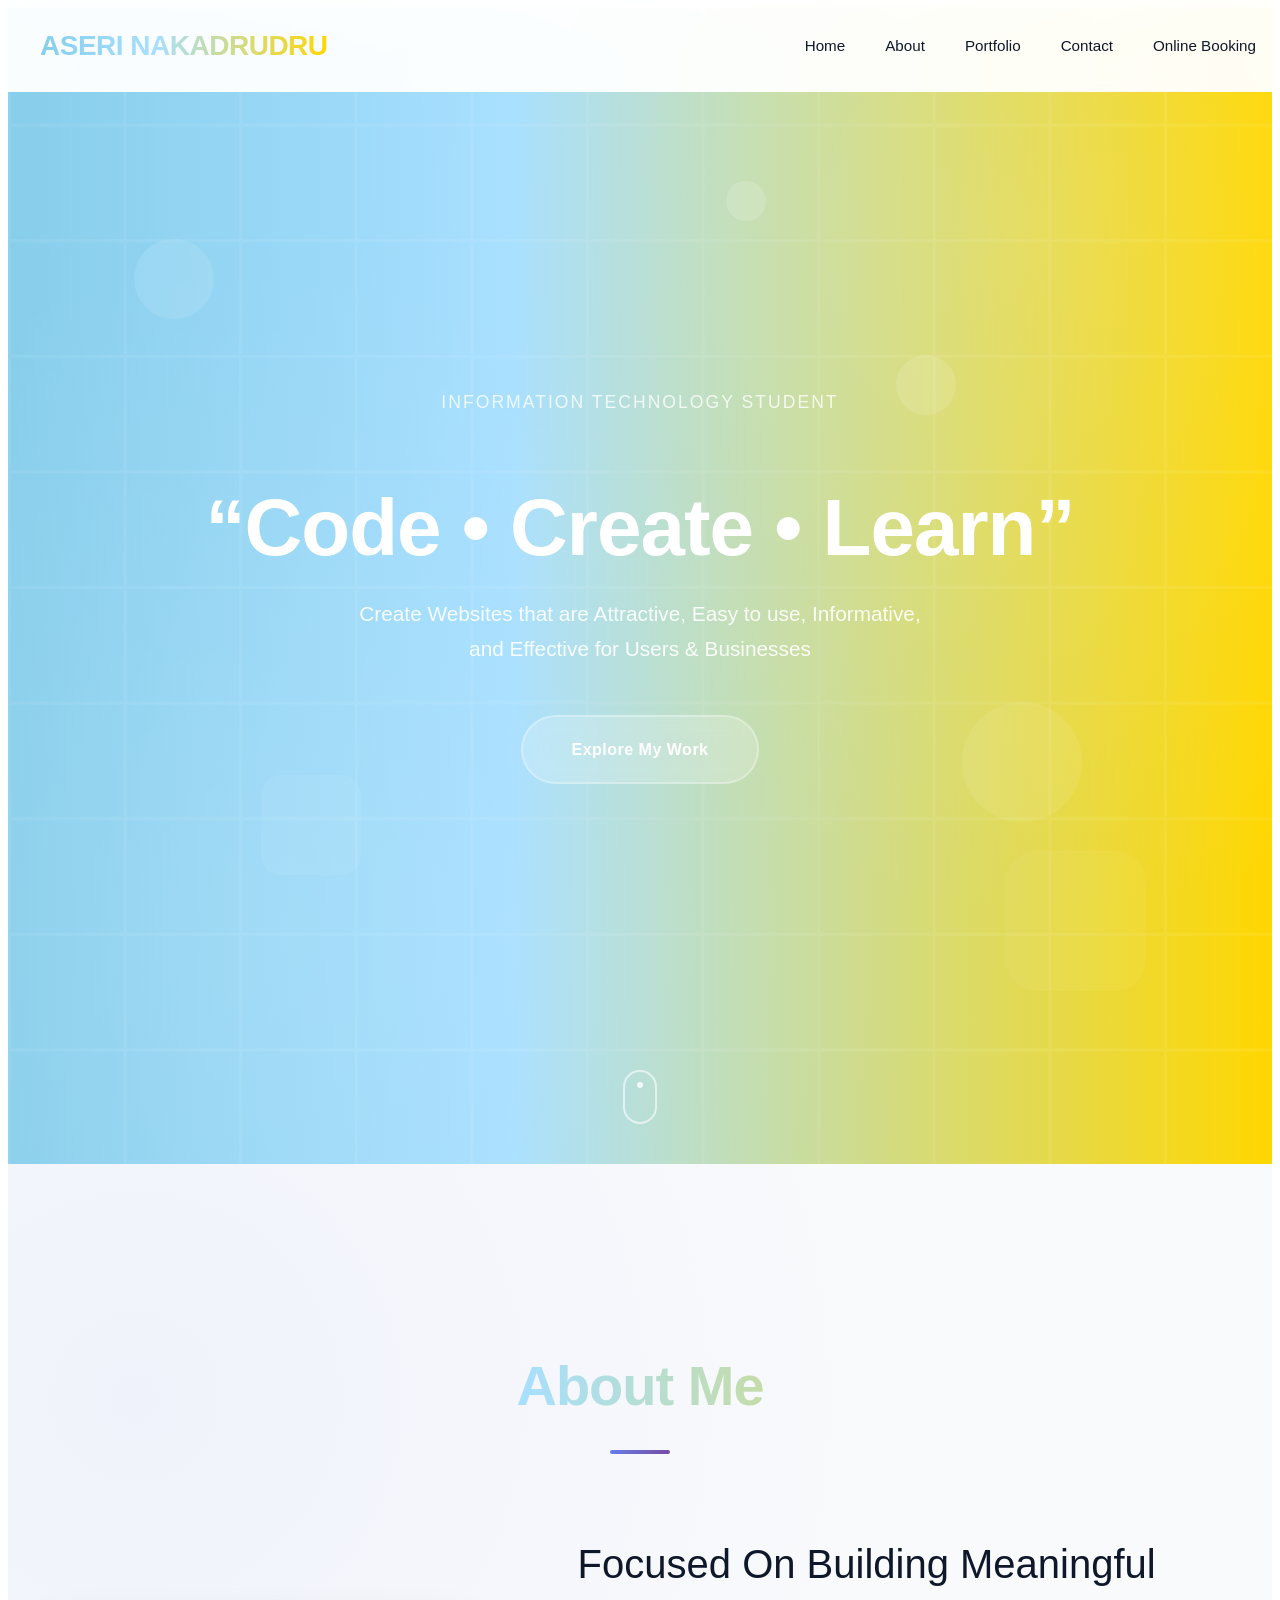
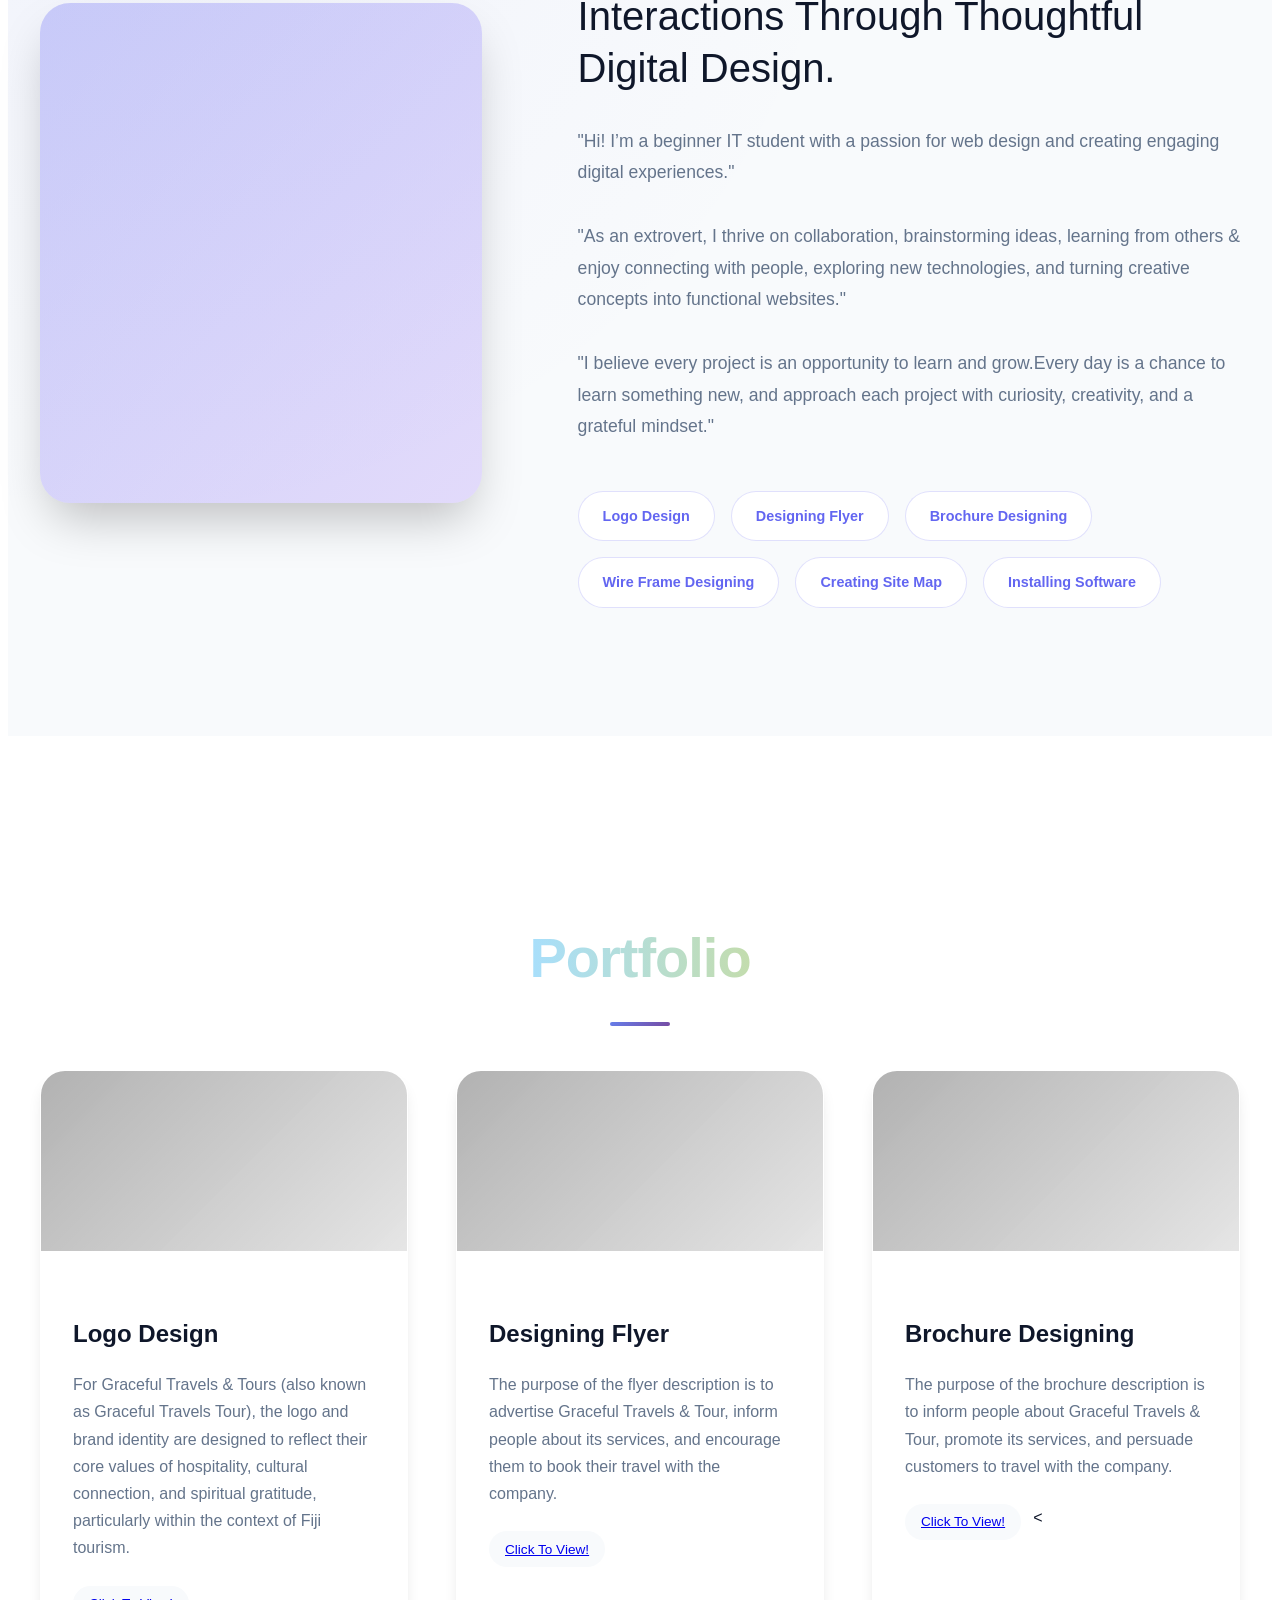
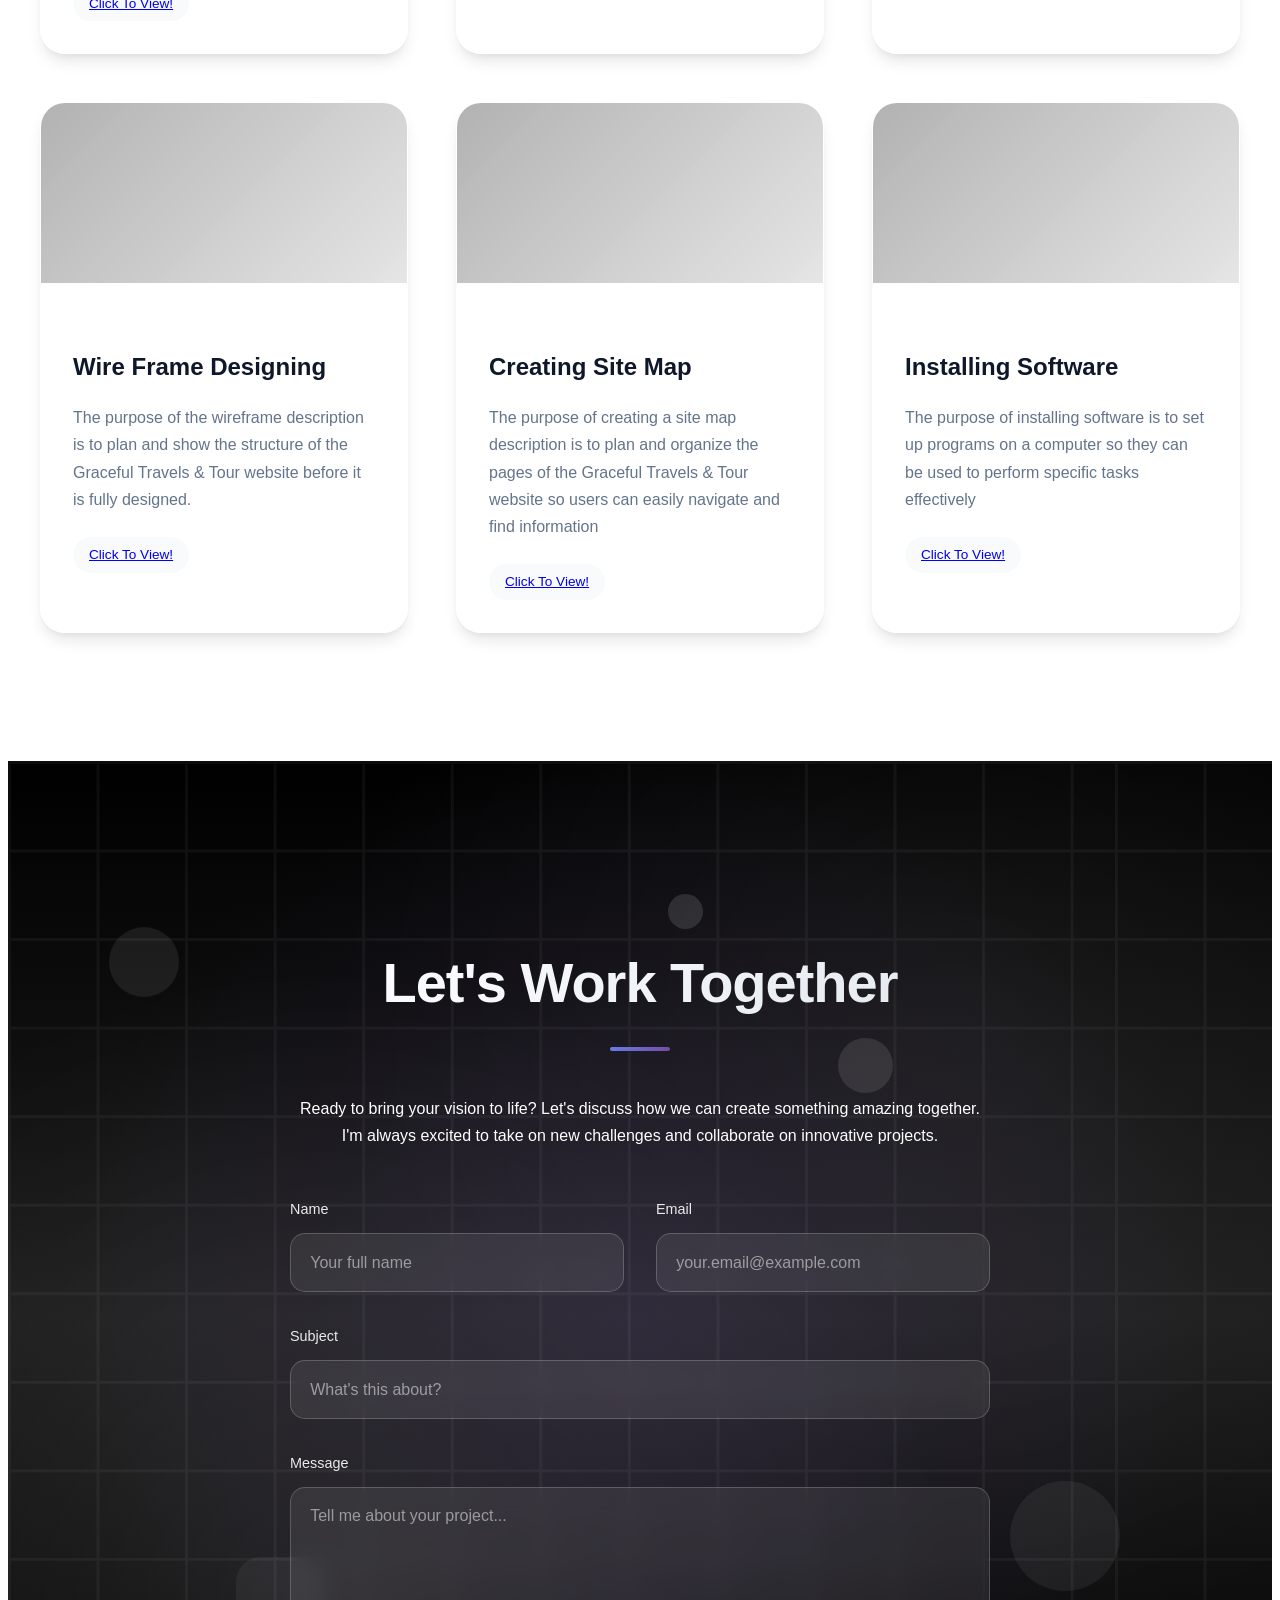
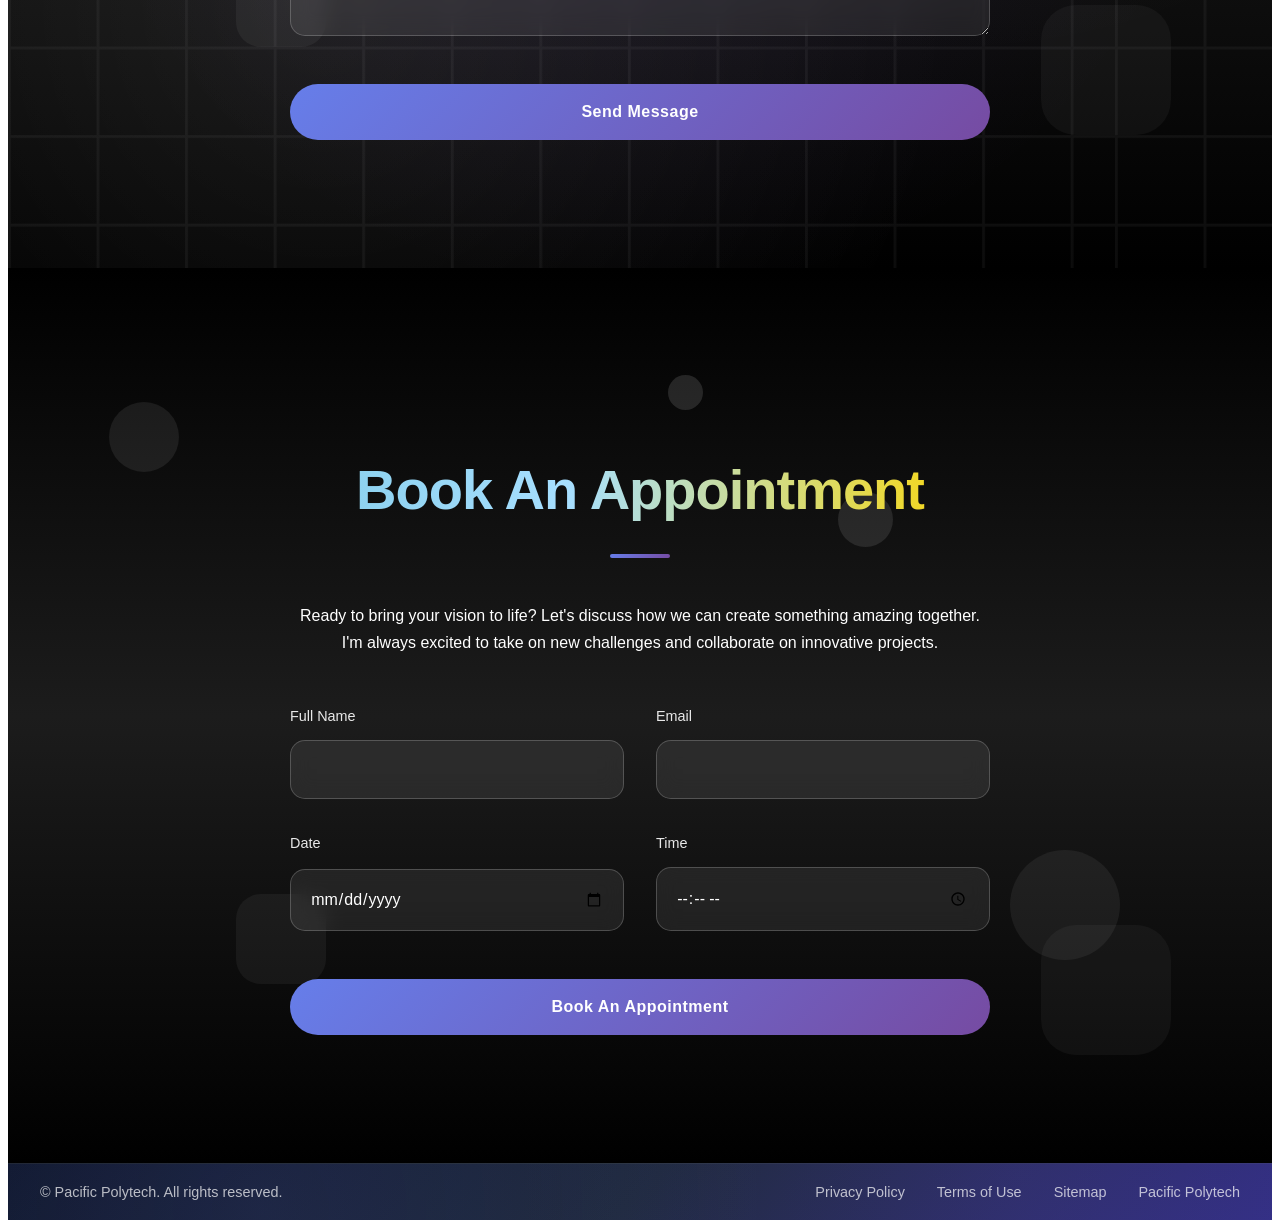
==== index.html @ fadef619 "Add files via upload" ====
<!DOCTYPE html>
<html lang="en">
<head>
    <meta charset="UTF-8">
    <meta name="viewport" content="width=device-width, initial-scale=1.0">
    <title>Personal Website</title>
    <link href="pp-personal-style.css" rel="stylesheet">
</head>
<body>
    <!-- Navigation -->
    <nav id="navbar">
 <div class="nav-container">
	<div class="logo">
<img src="PP.png" alt="">ASERI NAKADRUDRU </div>	
            <ul class="nav-links">
                <li><a href="#home">Home</a></li>
                <li><a href="#about">About</a></li>
                <li><a href="#portfolio">Portfolio</a></li>
                <li><a href="#contact">Contact</a></li>
				<li><a href="#appointment">Online Booking</a></li>
			    </ul>
				
            <div class="mobile-menu-toggle" id="mobileMenuToggle">
                <div class="hamburger"></div>
                <div class="hamburger"></div>
                <div class="hamburger"></div>
            </div>
        </div>
</div>
    </nav>
    <!-- Mobile Menu -->
    <div class="mobile-menu" id="mobileMenu">
        <ul class="mobile-nav-links">
            <li><a href="#home">Home</a></li>
            <li><a href="#about">About</a></li>
            <li><a href="#portfolio">Portfolio</a></li>
            <li><a href="#contact">Contact</a></li>
			<li><a href="#appointment">Online Booking</a></li>
        </ul>
    </div>

    <!-- Hero Section -->
    <section id="home" class="hero">
        <div class="floating-shapes">
            <div class="shape shape-1"></div>
            <div class="shape shape-2"></div>
            <div class="shape shape-3"></div>
            <div class="shape shape-4"></div>
            <div class="shape shape-5"></div>
            <div class="shape shape-6"></div>
        </div>

        <div class="hero-content">
            <div class="hero-subtitle">INFORMATION TECHNOLOGY STUDENT</div>
            <h1>“Code • Create • Learn”</h1>
            <p class="subtitle">Create Websites that are Attractive, Easy to use, Informative, and Effective for Users & Businesses</p>
            <a href="#portfolio" class="cta-button">Explore My Work</a>
        </div>
        <div class="scroll-indicator" onclick="document.getElementById('about').scrollIntoView()"></div>
    </section>

    <!-- About Section -->
    <section id="about" class="about">
        <div class="container">
            <h2 class="section-title fade-in">About Me</h2>
            <div class="about-content">
                <div class="about-image slide-in-left"></div>
                <div class="about-text slide-in-right">
                    <h3>Focused On Building Meaningful Interactions Through Thoughtful Digital Design.</h3>
                      <p>"Hi! I’m a beginner IT student with a passion for web design and creating engaging digital experiences."</p>
					  <p>"As an extrovert, I thrive on collaboration, brainstorming ideas, learning from others & enjoy connecting with people, exploring new technologies, and turning creative concepts into functional websites."</p>
					  <p>"I believe every project is an opportunity to learn and grow.Every day is a chance to learn something new, and approach each project with curiosity, creativity, and a grateful mindset."</p>
                     
                    <div class="skills">
                        <span class="skill-tag">Logo Design</span>
                        <span class="skill-tag">Designing Flyer </span>
                        <span class="skill-tag">Brochure Designing</span>
                        <span class="skill-tag">Wire Frame Designing</span>
                        <span class="skill-tag">Creating Site Map</span>
                        <span class="skill-tag">Installing Software</span>
                    </div>
                </div>
            </div>
			
        </div>
    </section>

    <!-- Portfolio Section -->
    <section id="portfolio" class="portfolio">
        <div class="container">
            <h2 class="section-title fade-in">Portfolio</h2>
            <div class="portfolio-grid">
                <div class="portfolio-item">
                    <div class="portfolio-image"></div>
                    <div class="portfolio-content">
                        <h4>Logo Design</h4>
                        <p>For Graceful Travels & Tours (also known as Graceful Travels Tour), the logo and brand identity are designed to reflect their core values of hospitality, cultural connection, and spiritual gratitude, particularly within the context of Fiji tourism.</p>
                        <div class="portfolio-tech">
                            <span class="tech-tag"><a href="logo.htm">Click To View!</a></span>
                            
                        </div>
                    </div>
                </div>
                <div class="portfolio-item">
                    <div class="portfolio-image"></div>
                    <div class="portfolio-content">
                        <h4>Designing Flyer</h4>
                        <p>The purpose of the flyer description is to advertise Graceful Travels & Tour, inform people about its services, and encourage them to book their travel with the company.</p>
                        <div class="portfolio-tech">
                            <span class="tech-tag"><a href="Flyer.htm">Click To View!</a></span>
                            
                        </div>
                    </div>
                </div>
                <div class="portfolio-item">
                    <div class="portfolio-image"></div>
                    <div class="portfolio-content">
                        <h4>Brochure Designing</h4>
                        <p>The purpose of the brochure description is to inform people about Graceful Travels & Tour, promote its services, and persuade customers to travel with the company.</p>
                        <div class="portfolio-tech">
                            <span class="tech-tag"><a href="Brochure.htm">Click To View!</a></span>
                            <
                        </div>
                    </div>
                </div>
                <div class="portfolio-item">
                    <div class="portfolio-image"></div>
                    <div class="portfolio-content">
                        <h4>Wire Frame Designing</h4>
                        <p>The purpose of the wireframe description is to plan and show the structure of the Graceful Travels & Tour website before it is fully designed.</p>
                        <div class="portfolio-tech">
                            <span class="tech-tag"><a href="Wireframe.htm">Click To View!</a></span>
                           
                        </div>
                    </div>
                </div>
                <div class="portfolio-item">
                    <div class="portfolio-image"></div>
                    <div class="portfolio-content">
                        <h4>Creating Site Map</h4>
                        <p>The purpose of creating a site map description is to plan and organize the pages of the Graceful Travels & Tour website so users can easily navigate and find information</p>
                        <div class="portfolio-tech">
                            <span class="tech-tag"><a href="sitemap.htm">Click To View!</a></span>
                            
                        </div>
                    </div>
                </div>
                <div class="portfolio-item">
                    <div class="portfolio-image"></div>
                    <div class="portfolio-content">
                        <h4>Installing Software</h4>
                        <p>The purpose of installing software is to set up programs on a computer so they can be used to perform specific tasks effectively</p>
                        <div class="portfolio-tech">
                            <span class="tech-tag"><a href="installingsoftware.htm">Click To View!</a></span>
                            
                        </div>
                    </div>
                </div>
            </div>
        </div>
    </section>

    <!-- Contact Section -->
    <section id="contact" class="contact">
        <div class="contact-floating-shapes">
            <div class="contact-shape contact-shape-1"></div>
            <div class="contact-shape contact-shape-2"></div>
            <div class="contact-shape contact-shape-3"></div>
            <div class="contact-shape contact-shape-4"></div>
            <div class="contact-shape contact-shape-5"></div>
            <div class="contact-shape contact-shape-6"></div>
        </div>
        <div class="container">
            <div class="contact-content">
                <h2 class="section-title fade-in">Let's Work Together</h2>
                <p class="fade-in">Ready to bring your vision to life? Let's discuss how we can create something amazing together. I'm always excited to take on new challenges and collaborate on innovative projects.</p>
                <form class="contact-form fade-in">
                    <div class="form-row">
                        <div class="form-group">
                            <label for="name">Name</label>
                            <input type="text" id="name" name="name" placeholder="Your full name" required>
                        </div>
                        <div class="form-group">
                            <label for="email">Email</label>
                            <input type="email" id="email" name="email" placeholder="your.email@example.com" required>
                        </div>
                    </div>
                    <div class="form-group">
                        <label for="subject">Subject</label>
                        <input type="text" id="subject" name="subject" placeholder="What's this about?" required>
                    </div>
                    <div class="form-group">
                        <label for="message">Message</label>
                        <textarea id="message" name="message" rows="6" placeholder="Tell me about your project..." required></textarea>
                    </div>
                    <button type="submit" class="submit-btn">Send Message</button>
                </form>
            </div>
        </div>
    </section>
	
	 <!--ADD BOOKING FORM HERE -->
    <section id="appointment" class="appointment">
        <div class="contact-floating-shapes">
            <div class="contact-shape contact-shape-1"></div>
            <div class="contact-shape contact-shape-2"></div>
            <div class="contact-shape contact-shape-3"></div>
            <div class="contact-shape contact-shape-4"></div>
            <div class="contact-shape contact-shape-5"></div>
            <div class="contact-shape contact-shape-6"></div>
        </div>
        <div class="container">
            <div class="contact-content">
                <h2 class="section-title fade-in">Book An Appointment</h2>
                <p class="fade-in">Ready to bring your vision to life? Let's discuss how we can create something amazing together. I'm always excited to take on new challenges and collaborate on innovative projects.</p>
     	 
	 <form class="contact-form" id="bookingForm">
	 
	 <div class="form-row">
	 <div class="form-group">
	 <label> Full Name</label>
	 <input type="text" id="clientName" required>
	 </div>
	 
	 <div class="form-group">
	 <label> Email </label>
	 <input type="text" id ="Email" required>
	 </div>
	 </div>
	 
	 <div class="form-row">
	 <div class="form-group">
	 <label> Date </label>
	 <input type="Date" id="date" required>
	 </div>
	 
	 <div class="form-group">
	 <label> Time </label>
	 <input type="time" id="time" required>
	 </div>
	 </div>
	 
	 <button type="Submit" class="submit-btn">Book An Appointment</button>
	 
	 </form> 
	 </div>
	 </div>
	 </section>
	  
	 
    <!-- Footer -->
    <footer class="footer">
        <div class="container">
            <div class="footer-content">
                <div class="footer-left">
                    <p>&copy; Pacific Polytech. All rights reserved.</p>
                </div>
                <div class="footer-right">
                    <a href="#privacy">Privacy Policy</a>
                    <a href="#terms">Terms of Use</a>
                    <a href="#sitemap">Sitemap</a>
                    <a href="https://polytech.ac.fj/" target="_blank" rel="noopener nofollow">Pacific Polytech</a>
                </div>
            </div>
        </div>
    </footer>

<script src="pp-personal-javascripts.js"></script>

</body>
</html>
---- pp-personal-style.css ----
<style>
/* Add CSS styles here */
header {

}
.logo img {
height:1px; /* here you Adjust logo size */
}

</style>
        * {
            margin: 9;
            padding: 9;
            box-sizing: border-box;
        }

        /* Footer */

        .footer {
            background: linear-gradient(135deg, #0f172a 0%, #1e293b 50%, #312e81 100%);
            color: var(--text-light);
            padding: 1rem 0 1rem;
            border-top: 1px solid rgba(100, 100, 100, 0.2);
            position: relative;
            overflow: hidden;
        }

        .footer::before {
            content: '';
            position: absolute;
            top: 0;
            left: 0;
            right: 0;
            bottom: 0;
            background: url('data:image/svg+xml,<defs><pattern id="footer-grid" width="12" height="12" patternUnits="userSpaceOnUse"><path d="M 12 0 L 0 0 0 12" fill="none" stroke="rgba(255,255,255,0.05)" stroke-width="0.5"/></pattern></defs><rect width="100" height="100" fill="url(%23footer-grid)"/></svg>');
            opacity: 0.4;
        }

        .footer::after {
            content: '';
            position: absolute;
            top: 0;
            left: 0;
            right: 0;
            bottom: 0;
            background: radial-gradient(circle at 20% 80%, rgba(99, 102, 241, 0.1) 0%, transparent 50%),
                        radial-gradient(circle at 80% 20%, rgba(139, 92, 246, 0.08) 0%, transparent 50%);
        }

        .footer-content {
            display: flex;
            justify-content: space-between;
            align-items: center;
            flex-wrap: wrap;
            gap: 1rem;
            position: relative;
            z-index: 2;
        }

        .footer-left p {
            color: rgba(255, 255, 255, 0.7);
            font-size: 0.9rem;
            margin: 0;
        }

        .footer-right {
            display: flex;
            gap: 2rem;
            flex-wrap: wrap;
        }

        .footer-right a {
            color: rgba(255, 255, 255, 0.7);
            text-decoration: none;
            font-size: 0.9rem;
            transition: all 0.3s ease;
            position: relative;
        }

        .footer-right a:hover {
            color: var(--text-light);
            transform: translateY(-1px);
        }

        .footer-right a::after {
            content: '';
            position: absolute;
            width: 0;
            height: 1px;
            bottom: -3px;
            left: 0;
            background: var(--primary-color);
            transition: width 0.3s ease;
        }

        .footer-right a:hover::after {
            width: 100%;
        }

        /* Footer Mobile Responsiveness */
        @media (max-width: 768px) {
            .footer-content {
                flex-direction: column;
                text-align: center;
                gap: 1.5rem;
            }

            .footer-right {
                justify-content: center;
                gap: 1.5rem;
            }

            .footer-right a {
                font-size: 0.85rem;
            }
        }

        @media (max-width: 480px) {
            .footer-right {
                flex-direction: column;
                gap: 1rem;
            }
        }

        :root {
            --primary-color: #6366f1;
            --secondary-color: #8b5cf6;
            --accent-color: #f59e0b;
            --accent-pink: #ec4899;
            --accent-cyan: #06b6d4;
            --text-primary: #0f172a;
            --text-secondary: #64748b;
            --text-light: #ffffff;
            --bg-primary: #ffffff;
            --bg-secondary: #f8fafc;
            --bg-dark: #0f172a;
            --bg-card: rgba(255, 255, 255, 0.95);
            --gradient-primary: linear-gradient(135deg, #667eea 0%, #764ba2 100%);
            --gradient-secondary: linear-gradient(135deg, #f093fb 0%, #f5576c 100%);
            --gradient-tertiary: linear-gradient(135deg, #4facfe 0%, #00f2fe 100%);
            --gradient-elegant: linear-gradient(90deg, #87CEEB 0%, #A7DFFF 40%, #FFD700 100%);
            --shadow-sm: 0 1px 2px 0 rgba(0, 0, 0, 0.05);
            --shadow-md: 0 4px 6px -1px rgba(0, 0, 0, 0.1), 0 2px 4px -1px rgba(0, 0, 0, 0.06);
            --shadow-lg: 0 10px 15px -3px rgba(0, 0, 0, 0.1), 0 4px 6px -2px rgba(0, 0, 0, 0.05);
            --shadow-xl: 0 20px 25px -5px rgba(0, 0, 0, 0.1), 0 10px 10px -5px rgba(0, 0, 0, 0.04);
            --shadow-2xl: 0 25px 50px -12px rgba(0, 0, 0, 0.25);
            --glass: rgba(255, 255, 255, 0.15);
            --glass-border: rgba(255, 255, 255, 0.2);
        }

        body {
            font-family: 'Segoe UI', 'Roboto', 'Helvetica Neue', 'Arial', sans-serif;
            line-height: 1.7;
            color: var(--text-primary);
            scroll-behavior: smooth;
            overflow-x: hidden;
            background: var(--bg-primary);
        }

        /* Navigation */
        nav {
            position: fixed;
            top: 0;
            width: 100%;
            background: rgba(255, 255, 255, 0.95);
            backdrop-filter: blur(20px);
            z-index: 1000;
            padding: 1rem 0;
            transition: all 0.4s cubic-bezier(0.4, 0, 0.2, 1);
            border-bottom: 1px solid rgba(255, 255, 255, 0.1);
        }

        nav.scrolled {
            background: rgba(255, 255, 255, 0.98);
            box-shadow: var(--shadow-lg);
            padding: 0.75rem 0;
        }

        .nav-container {
            max-width: 1400px;
            margin: 0 auto;
            padding: 0 2rem;
            display: flex;
            justify-content: space-between;
            align-items: center;
        }

        .logo {
            font-family: 'Segoe UI', 'Roboto', 'Helvetica Neue', 'Arial', sans-serif;
            font-size: 1.75rem;
            font-weight: 700;
            background: var(--gradient-elegant);
            -webkit-background-clip: text;
            background-clip: text;
            -webkit-text-fill-color: transparent;
            letter-spacing: -0.5px;
        }

        .nav-links {
            display: flex;
            list-style: none;
            gap: 2.5rem;
            align-items: center;
        }

        .nav-links a {
            text-decoration: none;
            color: var(--text-primary);
            font-weight: 500;
            font-size: 0.95rem;
            transition: all 0.3s cubic-bezier(0.4, 0, 0.2, 1);
            position: relative;
            padding: 0.5rem 0;
        }

        .nav-links a:hover {
            color: var(--primary-color);
            transform: translateY(-1px);
        }

        .nav-links a::after {
            content: '';
            position: absolute;
            width: 0;
            height: 2px;
            bottom: 0;
            left: 50%;
            background: var(--gradient-primary);
            transition: all 0.3s cubic-bezier(0.4, 0, 0.2, 1);
            transform: translateX(-50%);
            border-radius: 1px;
        }

        .nav-links a:hover::after {
            width: 100%;
        }

        /* Mobile Menu */
        .mobile-menu-toggle {
            display: none;
            flex-direction: column;
            cursor: pointer;
            padding: 0.5rem;
            z-index: 1001;
        }

        .hamburger {
            width: 25px;
            height: 3px;
            background: var(--text-primary);
            margin: 3px 0;
            transition: all 0.3s ease;
            border-radius: 1px;
        }

        .mobile-menu-toggle.active .hamburger:nth-child(1) {
            transform: rotate(-45deg) translate(-5px, 6px);
        }

        .mobile-menu-toggle.active .hamburger:nth-child(2) {
            opacity: 0;
        }

        .mobile-menu-toggle.active .hamburger:nth-child(3) {
            transform: rotate(45deg) translate(-5px, -6px);
        }

        .mobile-menu {
            position: fixed;
            top: 0;
            right: -100%;
            width: 100%;
            height: 100vh;
            background: rgba(15, 23, 42, 0.98);
            backdrop-filter: blur(20px);
            display: flex;
            flex-direction: column;
            justify-content: center;
            align-items: center;
            transition: right 0.4s cubic-bezier(0.4, 0, 0.2, 1);
            z-index: 999;
        }

        .mobile-menu.active {
            right: 0;
        }

        .mobile-nav-links {
            list-style: none;
            text-align: center;
        }

        .mobile-nav-links li {
            margin: 2rem 0;
            opacity: 0;
            transform: translateY(30px);
            transition: all 0.4s cubic-bezier(0.4, 0, 0.2, 1);
        }

        .mobile-menu.active .mobile-nav-links li {
            opacity: 1;
            transform: translateY(0);
        }

        .mobile-menu.active .mobile-nav-links li:nth-child(1) { transition-delay: 0.1s; }
        .mobile-menu.active .mobile-nav-links li:nth-child(2) { transition-delay: 0.2s; }
        .mobile-menu.active .mobile-nav-links li:nth-child(3) { transition-delay: 0.3s; }
        .mobile-menu.active .mobile-nav-links li:nth-child(4) { transition-delay: 0.4s; }

        .mobile-nav-links a {
            font-family: 'Segoe UI', 'Roboto', 'Helvetica Neue', 'Arial', sans-serif;
            font-size: 2.5rem;
            font-weight: 500;
            color: var(--text-light);
            text-decoration: none;
            transition: all 0.3s ease;
            background: var(--gradient-elegant);
            -webkit-background-clip: text;
            background-clip: text;
            -webkit-text-fill-color: transparent;
        }

        .mobile-nav-links a:hover {
            transform: scale(1.05);
        }

        /* Hero Section */
        .hero {
            height: 100vh;
            display: flex;
            align-items: center;
            justify-content: center;
            background: var(--gradient-elegant);
            position: relative;
            overflow: hidden;
        }

        .hero::before {
            content: '';
            position: absolute;
            top: 0;
            left: 0;
            right: 0;
            bottom: 0;
            background: url('data:image/svg+xml,<svg xmlns="http://www.w3.org/2000/svg" viewBox="0 0 100 100"><defs><pattern id="grid" width="10" height="10" patternUnits="userSpaceOnUse"><path d="M 10 0 L 0 0 0 10" fill="none" stroke="rgba(255,255,255,0.1)" stroke-width="0.5"/></pattern></defs><rect width="100" height="100" fill="url(%23grid)"/></svg>');
            animation: float 25s ease-in-out infinite;
            opacity: 0.7;
        }

        .hero::after {
            content: '';
            position: absolute;
            top: 0;
            left: 0;
            right: 0;
            bottom: 0;
            background: radial-gradient(circle at 20% 80%, rgba(255, 255, 255, 0.1) 0%, transparent 50%),
                        radial-gradient(circle at 80% 20%, rgba(255, 255, 255, 0.1) 0%, transparent 50%);
            animation: pulse 4s ease-in-out infinite alternate;
        }

        /* Floating Shapes */
        .floating-shapes {
            position: absolute;
            top: 0;
            left: 0;
            width: 100%;
            height: 100%;
            pointer-events: none;
            z-index: 1;
        }

        .shape {
            position: absolute;
            background: rgba(255, 255, 255, 0.1);
            border-radius: 50%;
        }

        .shape-1 {
            width: 80px;
            height: 80px;
            top: 20%;
            left: 10%;
            animation: floatShape1 20s ease-in-out infinite;
        }

        .shape-2 {
            width: 120px;
            height: 120px;
            top: 60%;
            right: 15%;
            background: rgba(255, 255, 255, 0.08);
            animation: floatShape2 25s ease-in-out infinite reverse;
        }

        .shape-3 {
            width: 60px;
            height: 60px;
            top: 30%;
            right: 25%;
            background: rgba(255, 255, 255, 0.12);
            animation: floatShape3 18s ease-in-out infinite;
        }

        .shape-4 {
            width: 100px;
            height: 100px;
            bottom: 25%;
            left: 20%;
            background: rgba(255, 255, 255, 0.06);
            border-radius: 20px;
            animation: floatShape4 22s ease-in-out infinite;
        }

        .shape-5 {
            width: 40px;
            height: 40px;
            top: 15%;
            right: 40%;
            background: rgba(255, 255, 255, 0.15);
            animation: floatShape5 16s ease-in-out infinite reverse;
        }

        .shape-6 {
            width: 140px;
            height: 140px;
            bottom: 15%;
            right: 10%;
            background: rgba(255, 255, 255, 0.04);
            border-radius: 30px;
            animation: floatShape6 28s ease-in-out infinite;
        }

        @keyframes floatShape1 {
            0%, 100% { transform: translateY(0px) translateX(0px) rotate(0deg); }
            25% { transform: translateY(-30px) translateX(20px) rotate(90deg); }
            50% { transform: translateY(-15px) translateX(-10px) rotate(180deg); }
            75% { transform: translateY(-40px) translateX(15px) rotate(270deg); }
        }

        @keyframes floatShape2 {
            0%, 100% { transform: translateY(0px) translateX(0px) scale(1); }
            33% { transform: translateY(25px) translateX(-20px) scale(1.1); }
            66% { transform: translateY(-20px) translateX(25px) scale(0.9); }
        }

        @keyframes floatShape3 {
            0%, 100% { transform: translateY(0px) translateX(0px) rotate(0deg); }
            50% { transform: translateY(-25px) translateX(-30px) rotate(180deg); }
        }

        @keyframes floatShape4 {
            0%, 100% { transform: translateY(0px) translateX(0px) rotate(0deg); }
            25% { transform: translateY(20px) translateX(-15px) rotate(45deg); }
            50% { transform: translateY(-10px) translateX(30px) rotate(90deg); }
            75% { transform: translateY(15px) translateX(-20px) rotate(135deg); }
        }

        @keyframes floatShape5 {
            0%, 100% { transform: translateY(0px) translateX(0px) scale(1); }
            50% { transform: translateY(-35px) translateX(20px) scale(1.2); }
        }

        @keyframes floatShape6 {
            0%, 100% { transform: translateY(0px) translateX(0px) rotate(0deg); }
            33% { transform: translateY(-15px) translateX(10px) rotate(60deg); }
            66% { transform: translateY(10px) translateX(-25px) rotate(120deg); }
        }

        @keyframes float {
            0%, 100% { transform: translateY(0px) rotate(0deg); }
            50% { transform: translateY(-20px) rotate(1deg); }
        }

        @keyframes pulse {
            0% { opacity: 0.5; }
            100% { opacity: 0.8; }
        }

        .hero-content {
            text-align: center;
            color: var(--text-light);
            z-index: 2;
            position: relative;
            max-width: 900px;
            padding: 0 2rem;
        }

        .hero-subtitle {
            font-size: 1.1rem;
            font-weight: 500;
            letter-spacing: 2px;
            text-transform: uppercase;
            opacity: 0;
            transform: translateY(30px);
            animation: fadeInUp 1s ease 0.2s forwards;
            margin-bottom: 1rem;
            color: rgba(255, 255, 255, 0.8);
        }

        .hero h1 {
            font-family: 'Segoe UI', 'Roboto', 'Helvetica Neue', 'Arial', sans-serif;
            font-size: 5rem;
            font-weight: 700;
            margin-bottom: 1.5rem;
            opacity: 0;
            transform: translateY(30px);
            animation: fadeInUp 1s ease 0.4s forwards;
            line-height: 1.1;
            letter-spacing: -1px;
        }

        .hero .subtitle {
            font-size: 1.3rem;
            margin-bottom: 3rem;
            opacity: 0;
            transform: translateY(30px);
            animation: fadeInUp 1s ease 0.6s forwards;
            color: rgba(255, 255, 255, 0.9);
            font-weight: 400;
            max-width: 600px;
            margin-left: auto;
            margin-right: auto;
        }

        .cta-button {
            display: inline-block;
            padding: 1.2rem 3rem;
            background: rgba(255, 255, 255, 0.2);
            color: var(--text-light);
            text-decoration: none;
            border-radius: 50px;
            font-weight: 600;
            font-size: 1rem;
            transform: translateY(30px);
            opacity: 0;
            animation: fadeInUp 1s ease 0.8s forwards;
            transition: all 0.4s cubic-bezier(0.4, 0, 0.2, 1);
            border: 2px solid rgba(255, 255, 255, 0.3);
            backdrop-filter: blur(10px);
            letter-spacing: 0.5px;
        }

        .cta-button:hover {
            transform: translateY(-3px);
            background: rgba(255, 255, 255, 0.25);
            box-shadow: 0 20px 40px rgba(0, 0, 0, 0.2);
            border-color: rgba(255, 255, 255, 0.4);
        }

        @keyframes fadeInUp {
            to {
                opacity: 1;
                transform: translateY(0);
            }
        }

        /* Scroll Indicator */
        .scroll-indicator {
            position: absolute;
            bottom: 40px;
            left: 50%;
            transform: translateX(-50%);
            width: 30px;
            height: 50px;
            border: 2px solid rgba(255, 255, 255, 0.6);
            border-radius: 25px;
            cursor: pointer;
            transition: all 0.3s ease;
        }

        .scroll-indicator:hover {
            border-color: rgba(255, 255, 255, 0.9);
        }

        .scroll-indicator::before {
            content: '';
            position: absolute;
            top: 10px;
            left: 50%;
            width: 6px;
            height: 6px;
            background: rgba(255, 255, 255, 0.8);
            border-radius: 50%;
            transform: translateX(-50%);
            animation: scroll 2s infinite;
        }

        @keyframes scroll {
            0% { transform: translateX(-50%) translateY(0); opacity: 1; }
            100% { transform: translateX(-50%) translateY(20px); opacity: 0; }
        }

        /* Section Styles */
        section {
            padding: 8rem 0;
        }

        .container {
            max-width: 1400px;
            margin: 0 auto;
            padding: 0 2rem;
        }

        .section-title {
            text-align: center;
            font-family: 'Segoe UI', 'Roboto', 'Helvetica Neue', 'Arial', sans-serif;
            font-size: 3.5rem;
            font-weight: 600;
            margin-bottom: 4rem;
            background: var(--gradient-elegant);
            -webkit-background-clip: text;
            background-clip: text;
            -webkit-text-fill-color: transparent;
            letter-spacing: -1px;
            position: relative;
        }

        .section-title::after {
            content: '';
            position: absolute;
            width: 60px;
            height: 4px;
            background: var(--gradient-primary);
            bottom: -20px;
            left: 50%;
            transform: translateX(-50%);
            border-radius: 2px;
        }

        /* About Section */
        .about {
            background: var(--bg-secondary);
            position: relative;
        }

        .about::before {
            content: '';
            position: absolute;
            top: 0;
            left: 0;
            right: 0;
            bottom: 0;
            background: radial-gradient(circle at 10% 20%, rgba(99, 102, 241, 0.05) 0%, transparent 50%);
        }

        .about-content {
            display: grid;

            grid-template-columns: 1fr 1.5fr;
            gap: 6rem;
            align-items: center;
            position: relative;
        }

        .about-image {
            width: 100%;
            height: 500px;
            background: url('images/Me.jpg') center/cover;
            border-radius: 30px;
            position: relative;
            overflow: hidden;
            box-shadow: var(--shadow-2xl);
            transform: rotate(-2deg);
            transition: transform 0.4s ease;
        }

        .about-image:hover {
            transform: rotate(0deg) scale(1.02);
        }

        .about-image::before {
            content: '';
            position: absolute;
            top: 0;
            left: 0;
            right: 0;
            bottom: 0;
            background: linear-gradient(135deg, rgba(99, 102, 241, 0.3) 0%, rgba(139, 92, 246, 0.2) 100%);
            transition: opacity 0.3s ease;
        }

        .about-image:hover::before {
            opacity: 0.7;
        }

        .about-image::after {

        }

        .about-text h3 {
            font-family: 'Segoe UI', 'Roboto', 'Helvetica Neue', 'Arial', sans-serif;
            font-size: 2.5rem;
            margin-bottom: 2rem;
            color: var(--text-primary);
            font-weight: 500;
            line-height: 1.3;
        }

        .about-text p {
            font-size: 1.1rem;
            color: var(--text-secondary);
            margin-bottom: 2rem;
            line-height: 1.8;
        }

        .skills {
            display: flex;
            gap: 1rem;
            flex-wrap: wrap;
            margin-top: 3rem;
        }

        .skill-tag {
            padding: 0.75rem 1.5rem;
            background: var(--bg-card);
            color: var(--primary-color);
            border-radius: 30px;
            font-size: 0.9rem;
            font-weight: 600;
            border: 1px solid rgba(99, 102, 241, 0.2);
            transition: all 0.3s ease;
            backdrop-filter: blur(10px);
        }

        .skill-tag:hover {
            background: var(--primary-color);
            color: var(--text-light);
            transform: translateY(-2px);
            box-shadow: var(--shadow-lg);
        }

        /* Portfolio Section */
        .portfolio {
            background: var(--bg-primary);
        }

        .portfolio-grid {
            display: grid;
            grid-template-columns: repeat(3, 1fr);
            gap: 3rem;
            margin-top: 2rem;
        }

        .portfolio-item {
            background: var(--bg-card);
            border-radius: 25px;
            overflow: hidden;
            box-shadow: var(--shadow-lg);
            transition: all 0.4s cubic-bezier(0.4, 0, 0.2, 1);
            transform: translateY(20px);
            opacity: 0;
            border: 1px solid rgba(255, 255, 255, 0.2);
            backdrop-filter: blur(10px);
        }

        .portfolio-item.animate {
            transform: translateY(0);
            opacity: 1;
        }

        .portfolio-item:hover {
            transform: translateY(-15px);
            box-shadow: var(--shadow-2xl);
        }

        .portfolio-image {
            width: 100%;
            height: 180px;
            background: var(--gradient-primary);
            position: relative;
            overflow: hidden;
            background-size: cover;
            background-position: center;
        }

        .portfolio-item:nth-child(1) .portfolio-image {
            background-image: url('images/Logo.png');
        }

        .portfolio-item:nth-child(2) .portfolio-image {
            background-image: url('images/Flyer.png');
        }

        .portfolio-item:nth-child(3) .portfolio-image {
            background-image: url('images/Brochure.png');
        }

        .portfolio-item:nth-child(4) .portfolio-image {
            background-image: url('images/Wire Frame.jpg');
        }

        .portfolio-item:nth-child(5) .portfolio-image {
            background-image: url('images/Site Map.jpg');
        }

        .portfolio-item:nth-child(6) .portfolio-image {
            background-image: url('images/Install Software.jpg');
        }

        .portfolio-image::before {
            content: '';
            position: absolute;
            top: 0;
            left: 0;
            right: 0;
            bottom: 0;
            background: linear-gradient(135deg, rgba(0, 0, 0, 0.3) 0%, rgba(0, 0, 0, 0.1) 100%);
            transition: all 0.3s ease;
        }

        .portfolio-item:hover .portfolio-image::before {
            background: linear-gradient(135deg, rgba(99, 102, 241, 0.4) 0%, rgba(139, 92, 246, 0.3) 100%);
        }

        .portfolio-content {
            padding: 2rem;
        }

        .portfolio-content h4 {
            font-family: 'Segoe UI', 'Roboto', 'Helvetica Neue', 'Arial', sans-serif;
            font-size: 1.5rem;
            margin-bottom: 1rem;
            color: var(--text-primary);
            font-weight: 600;
        }

        .portfolio-content p {
            color: var(--text-secondary);
            margin-bottom: 1.5rem;
            line-height: 1.7;
        }

        .portfolio-tech {
            display: flex;
            gap: 0.75rem;
            flex-wrap: wrap;
        }

        .tech-tag {
            padding: 0.4rem 1rem;
            background: var(--bg-secondary);
            color: var(--text-secondary);
            border-radius: 20px;
            font-size: 0.85rem;
            font-weight: 500;
            transition: all 0.3s ease;
        }

        .tech-tag:hover {
            background: var(--primary-color);
            color: var(--text-light);
        }

        /* Contact Section */
        .contact {
            background: linear-gradient(180deg, #000000 0%, #1c1c1c 50%, #000000 100%);
            color: var(--text-light);
            position: relative;
            overflow: hidden;
        }

        .contact::before {
            content: '';
            position: absolute;
            top: 0;
            left: 0;
            right: 0;
            bottom: 0;
            background: url('data:image/svg+xml,<svg xmlns="http://www.w3.org/2000/svg" viewBox="0 0 100 100"><defs><pattern id="contact-grid" width="8" height="8" patternUnits="userSpaceOnUse"><path d="M 8 0 L 0 0 0 8" fill="none" stroke="rgba(255,255,255,0.08)" stroke-width="0.5"/></pattern></defs><rect width="100" height="100" fill="url(%23contact-grid)"/></svg>');
            animation: contactFloat 30s ease-in-out infinite;
            opacity: 0.6;
        }

        .contact::after {
            content: '';
            position: absolute;
            top: 0;
            left: 0;
            right: 0;
            bottom: 0;
            background: radial-gradient(circle at 25% 75%, rgba(255, 255, 255, 0.08) 0%, transparent 50%),
                        radial-gradient(circle at 75% 25%, rgba(255, 255, 255, 0.06) 0%, transparent 50%),
                        radial-gradient(circle at 50% 50%, rgba(139, 92, 246, 0.1) 0%, transparent 70%);
            animation: contactPulse 6s ease-in-out infinite alternate;
        }

        /* Contact Floating Shapes */
        .contact-floating-shapes {
            position: absolute;
            top: 0;
            left: 0;
            width: 100%;
            height: 100%;
            pointer-events: none;
            z-index: 1;
        }

        .contact-shape {
            position: absolute;
            background: rgba(255, 255, 255, 0.08);
            border-radius: 50%;
        }

        .contact-shape-1 {
            width: 70px;
            height: 70px;
            top: 15%;
            left: 8%;
            animation: contactFloatShape1 24s ease-in-out infinite;
        }

        .contact-shape-2 {
            width: 110px;
            height: 110px;
            top: 65%;
            right: 12%;
            background: rgba(255, 255, 255, 0.06);
            animation: contactFloatShape2 28s ease-in-out infinite reverse;
        }

        .contact-shape-3 {
            width: 55px;
            height: 55px;
            top: 25%;
            right: 30%;
            background: rgba(255, 255, 255, 0.1);
            animation: contactFloatShape3 20s ease-in-out infinite;
        }

        .contact-shape-4 {
            width: 90px;
            height: 90px;
            bottom: 20%;
            left: 18%;
            background: rgba(255, 255, 255, 0.05);
            border-radius: 25px;
            animation: contactFloatShape4 26s ease-in-out infinite;
        }

        .contact-shape-5 {
            width: 35px;
            height: 35px;
            top: 12%;
            right: 45%;
            background: rgba(255, 255, 255, 0.12);
            animation: contactFloatShape5 18s ease-in-out infinite reverse;
        }

        .contact-shape-6 {
            width: 130px;
            height: 130px;
            bottom: 12%;
            right: 8%;
            background: rgba(255, 255, 255, 0.04);
            border-radius: 35px;
            animation: contactFloatShape6 32s ease-in-out infinite;
        }

        @keyframes contactFloatShape1 {
            0%, 100% { transform: translateY(0px) translateX(0px) rotate(0deg); }
            25% { transform: translateY(-25px) translateX(15px) rotate(90deg); }
            50% { transform: translateY(-10px) translateX(-8px) rotate(180deg); }
            75% { transform: translateY(-35px) translateX(12px) rotate(270deg); }
        }

        @keyframes contactFloatShape2 {
            0%, 100% { transform: translateY(0px) translateX(0px) scale(1); }
            33% { transform: translateY(20px) translateX(-15px) scale(1.05); }
            66% { transform: translateY(-15px) translateX(20px) scale(0.95); }
        }

        @keyframes contactFloatShape3 {
            0%, 100% { transform: translateY(0px) translateX(0px) rotate(0deg); }
            50% { transform: translateY(-20px) translateX(-25px) rotate(180deg); }
        }

        @keyframes contactFloatShape4 {
            0%, 100% { transform: translateY(0px) translateX(0px) rotate(0deg); }
            25% { transform: translateY(15px) translateX(-12px) rotate(30deg); }
            50% { transform: translateY(-8px) translateX(25px) rotate(60deg); }
            75% { transform: translateY(12px) translateX(-18px) rotate(90deg); }
        }

        @keyframes contactFloatShape5 {
            0%, 100% { transform: translateY(0px) translateX(0px) scale(1); }
            50% { transform: translateY(-30px) translateX(15px) scale(1.15); }
        }

        @keyframes contactFloatShape6 {
            0%, 100% { transform: translateY(0px) translateX(0px) rotate(0deg); }
            33% { transform: translateY(-12px) translateX(8px) rotate(45deg); }
            66% { transform: translateY(8px) translateX(-20px) rotate(90deg); }
        }

        @keyframes contactFloat {
            0%, 100% { transform: translateY(0px) rotate(0deg); }
            33% { transform: translateY(-15px) rotate(0.5deg); }
            66% { transform: translateY(-10px) rotate(-0.5deg); }
        }

        @keyframes contactPulse {
            0% { opacity: 0.4; }
            100% { opacity: 0.7; }
        }

        .contact-content {
            text-align: center;
            max-width: 700px;
            margin: 0 auto;
            position: relative;
            z-index: 10;
        }

        .contact .section-title {
            color: var(--text-light);
            background: linear-gradient(135deg, #ffffff 0%, #e2e8f0 100%);
            -webkit-background-clip: text;
            background-clip: text;
            -webkit-text-fill-color: transparent;
        }

        .contact-form {
            display: grid;
            gap: 2rem;
            margin-top: 3rem;
        }

        .form-row {
            display: grid;
            grid-template-columns: 1fr 1fr;
            gap: 2rem;
        }

        .form-group {
            display: grid;
            gap: 0.75rem;
            text-align: left;
        }

        .form-group label {
            font-weight: 500;
            color: rgba(255, 255, 255, 0.9);
            font-size: 0.9rem;
        }

        .form-group input,
        .form-group textarea {
            padding: 1.2rem;
            border: 1px solid rgba(255, 255, 255, 0.2);
            border-radius: 15px;
            background: rgba(255, 255, 255, 0.08);
            color: var(--text-light);
            font-family: 'Segoe UI', 'Roboto', 'Helvetica Neue', 'Arial', sans-serif;
            font-size: 1rem;
            font-weight: 400;
            transition: all 0.3s cubic-bezier(0.4, 0, 0.2, 1);
            backdrop-filter: blur(10px);
            resize: vertical;
        }

        .form-group input:focus,
        .form-group textarea:focus {
            outline: none;
            background: rgba(255, 255, 255, 0.12);
            border-color: var(--primary-color);
            box-shadow: 0 0 0 3px rgba(99, 102, 241, 0.1);
        }

        .form-group input::placeholder,
        .form-group textarea::placeholder {
            color: rgba(255, 255, 255, 0.5);
        }

        .submit-btn {
            padding: 1.2rem 3rem;
            background: var(--gradient-primary);
            color: var(--text-light);
            border: none;
            border-radius: 50px;
            font-size: 1rem;
            font-weight: 600;
            cursor: pointer;
            transition: all 0.4s cubic-bezier(0.4, 0, 0.2, 1);
            margin-top: 1rem;
            letter-spacing: 0.5px;
        }

        .submit-btn:hover {
            transform: translateY(-3px);
            box-shadow: 0 20px 40px rgba(99, 102, 241, 0.3);
        }

        /* Animation Classes */
        .fade-in {
            opacity: 0;
            transform: translateY(40px);
            transition: all 0.8s cubic-bezier(0.4, 0, 0.2, 1);
        }

        .fade-in.animate {
            opacity: 1;
            transform: translateY(0);
        }

        .slide-in-left {
            opacity: 0;
            transform: translateX(-60px);
            transition: all 0.8s cubic-bezier(0.4, 0, 0.2, 1);
        }

        .slide-in-left.animate {
            opacity: 1;
            transform: translateX(0);
        }

        .slide-in-right {
            opacity: 0;
            transform: translateX(60px);
            transition: all 0.8s cubic-bezier(0.4, 0, 0.2, 1);
        }

        .slide-in-right.animate {
            opacity: 1;
            transform: translateX(0);
        }
		
		 /* Appointment Section */
        .appointment {
            background: linear-gradient(180deg, #000000 0%, #1c1c1c 50%, #000000 100%);
            color: var(--text-light);
            position: relative;
            overflow: hidden;
        }

        .contact::before {
            content: '';
            position: absolute;
            top: 0;
            left: 0;
            right: 0;
            bottom: 0;
            background: url('data:image/svg+xml,<svg xmlns="http://www.w3.org/2000/svg" viewBox="0 0 100 100"><defs><pattern id="contact-grid" width="8" height="8" patternUnits="userSpaceOnUse"><path d="M 8 0 L 0 0 0 8" fill="none" stroke="rgba(255,255,255,0.08)" stroke-width="0.5"/></pattern></defs><rect width="100" height="100" fill="url(%23contact-grid)"/></svg>');
            animation: contactFloat 30s ease-in-out infinite;
            opacity: 0.6;
        }

        .contact::after {
            content: '';
            position: absolute;
            top: 0;
            left: 0;
            right: 0;
            bottom: 0;
            background: radial-gradient(circle at 25% 75%, rgba(255, 255, 255, 0.08) 0%, transparent 50%),
                        radial-gradient(circle at 75% 25%, rgba(255, 255, 255, 0.06) 0%, transparent 50%),
                        radial-gradient(circle at 50% 50%, rgba(139, 92, 246, 0.1) 0%, transparent 70%);
            animation: contactPulse 6s ease-in-out infinite alternate;
        }

        /* Contact Floating Shapes */
        .contact-floating-shapes {
            position: absolute;
            top: 0;
            left: 0;
            width: 100%;
            height: 100%;
            pointer-events: none;
            z-index: 1;
        }

        .contact-shape {
            position: absolute;
            background: rgba(255, 255, 255, 0.08);
            border-radius: 50%;
        }

        .contact-shape-1 {
            width: 70px;
            height: 70px;
            top: 15%;
            left: 8%;
            animation: contactFloatShape1 24s ease-in-out infinite;
        }

        .contact-shape-2 {
            width: 110px;
            height: 110px;
            top: 65%;
            right: 12%;
            background: rgba(255, 255, 255, 0.06);
            animation: contactFloatShape2 28s ease-in-out infinite reverse;
        }

        .contact-shape-3 {
            width: 55px;
            height: 55px;
            top: 25%;
            right: 30%;
            background: rgba(255, 255, 255, 0.1);
            animation: contactFloatShape3 20s ease-in-out infinite;
        }

        .contact-shape-4 {
            width: 90px;
            height: 90px;
            bottom: 20%;
            left: 18%;
            background: rgba(255, 255, 255, 0.05);
            border-radius: 25px;
            animation: contactFloatShape4 26s ease-in-out infinite;
        }

        .contact-shape-5 {
            width: 35px;
            height: 35px;
            top: 12%;
            right: 45%;
            background: rgba(255, 255, 255, 0.12);
            animation: contactFloatShape5 18s ease-in-out infinite reverse;
        }

        .contact-shape-6 {
            width: 130px;
            height: 130px;
            bottom: 12%;
            right: 8%;
            background: rgba(255, 255, 255, 0.04);
            border-radius: 35px;
            animation: contactFloatShape6 32s ease-in-out infinite;
        }

        @keyframes contactFloatShape1 {
            0%, 100% { transform: translateY(0px) translateX(0px) rotate(0deg); }
            25% { transform: translateY(-25px) translateX(15px) rotate(90deg); }
            50% { transform: translateY(-10px) translateX(-8px) rotate(180deg); }
            75% { transform: translateY(-35px) translateX(12px) rotate(270deg); }
        }

        @keyframes contactFloatShape2 {
            0%, 100% { transform: translateY(0px) translateX(0px) scale(1); }
            33% { transform: translateY(20px) translateX(-15px) scale(1.05); }
            66% { transform: translateY(-15px) translateX(20px) scale(0.95); }
        }

        @keyframes contactFloatShape3 {
            0%, 100% { transform: translateY(0px) translateX(0px) rotate(0deg); }
            50% { transform: translateY(-20px) translateX(-25px) rotate(180deg); }
        }

        @keyframes contactFloatShape4 {
            0%, 100% { transform: translateY(0px) translateX(0px) rotate(0deg); }
            25% { transform: translateY(15px) translateX(-12px) rotate(30deg); }
            50% { transform: translateY(-8px) translateX(25px) rotate(60deg); }
            75% { transform: translateY(12px) translateX(-18px) rotate(90deg); }
        }

        @keyframes contactFloatShape5 {
            0%, 100% { transform: translateY(0px) translateX(0px) scale(1); }
            50% { transform: translateY(-30px) translateX(15px) scale(1.15); }
        }

        @keyframes contactFloatShape6 {
            0%, 100% { transform: translateY(0px) translateX(0px) rotate(0deg); }
            33% { transform: translateY(-12px) translateX(8px) rotate(45deg); }
            66% { transform: translateY(8px) translateX(-20px) rotate(90deg); }
        }

        @keyframes contactFloat {
            0%, 100% { transform: translateY(0px) rotate(0deg); }
            33% { transform: translateY(-15px) rotate(0.5deg); }
            66% { transform: translateY(-10px) rotate(-0.5deg); }
        }

        @keyframes contactPulse {
            0% { opacity: 0.4; }
            100% { opacity: 0.7; }
        }

        .contact-content {
            text-align: center;
            max-width: 700px;
            margin: 0 auto;
            position: relative;
            z-index: 10;
        }

        .contact .section-title {
            color: var(--text-light);
            background: linear-gradient(135deg, #ffffff 0%, #e2e8f0 100%);
            -webkit-background-clip: text;
            background-clip: text;
            -webkit-text-fill-color: transparent;
        }

        .contact-form {
            display: grid;
            gap: 2rem;
            margin-top: 3rem;
        }

        .form-row {
            display: grid;
            grid-template-columns: 1fr 1fr;
            gap: 2rem;
        }

        .form-group {
            display: grid;
            gap: 0.75rem;
            text-align: left;
        }

        .form-group label {
            font-weight: 500;
            color: rgba(255, 255, 255, 0.9);
            font-size: 0.9rem;
        }

        .form-group input,
        .form-group textarea {
            padding: 1.2rem;
            border: 1px solid rgba(255, 255, 255, 0.2);
            border-radius: 15px;
            background: rgba(255, 255, 255, 0.08);
            color: var(--text-light);
            font-family: 'Segoe UI', 'Roboto', 'Helvetica Neue', 'Arial', sans-serif;
            font-size: 1rem;
            font-weight: 400;
            transition: all 0.3s cubic-bezier(0.4, 0, 0.2, 1);
            backdrop-filter: blur(10px);
            resize: vertical;
        }

        .form-group input:focus,
        .form-group textarea:focus {
            outline: none;
            background: rgba(255, 255, 255, 0.12);
            border-color: var(--primary-color);
            box-shadow: 0 0 0 3px rgba(99, 102, 241, 0.1);
        }

        .form-group input::placeholder,
        .form-group textarea::placeholder {
            color: rgba(255, 255, 255, 0.5);
        }

        .submit-btn {
            padding: 1.2rem 3rem;
            background: var(--gradient-primary);
            color: var(--text-light);
            border: none;
            border-radius: 50px;
            font-size: 1rem;
            font-weight: 600;
            cursor: pointer;
            transition: all 0.4s cubic-bezier(0.4, 0, 0.2, 1);
            margin-top: 1rem;
            letter-spacing: 0.5px;
        }

        .submit-btn:hover {
            transform: translateY(-3px);
            box-shadow: 0 20px 40px rgba(99, 102, 241, 0.3);
        }

        /* Animation Classes */
        .fade-in {
            opacity: 0;
            transform: translateY(40px);
            transition: all 0.8s cubic-bezier(0.4, 0, 0.2, 1);
        }

        .fade-in.animate {
            opacity: 1;
            transform: translateY(0);
        }

        .slide-in-left {
            opacity: 0;
            transform: translateX(-60px);
            transition: all 0.8s cubic-bezier(0.4, 0, 0.2, 1);
        }

        .slide-in-left.animate {
            opacity: 1;
            transform: translateX(0);
        }

        .slide-in-right {
            opacity: 0;
            transform: translateX(60px);
            transition: all 0.8s cubic-bezier(0.4, 0, 0.2, 1);
        }

        .slide-in-right.animate {
            opacity: 1;
            transform: translateX(0);
        }

        /* Mobile Responsiveness */
        @media (max-width: 1024px) {
            .portfolio-grid {
                grid-template-columns: repeat(2, 1fr);
                gap: 2rem;
            }

            .about-content {
                grid-template-columns: 1fr;
                gap: 4rem;
            }

            .hero h1 {
                font-size: 4rem;
            }
        }

        @media (max-width: 768px) {
            .nav-links {
                display: none;
            }

            .mobile-menu-toggle {
                display: flex;
            }

            .hero h1 {
                font-size: 3rem;
            }

            .hero .subtitle {
                font-size: 1.1rem;
            }

            .section-title {
                font-size: 2.5rem;
            }

            .portfolio-grid {
                grid-template-columns: 1fr;
            }

            .container {
                padding: 0 1.5rem;
            }

            section {
                padding: 5rem 0;
            }

            .form-row {
                grid-template-columns: 1fr;
                gap: 1.5rem;
            }

            .about-text h3 {
                font-size: 2rem;
            }

            .skills {
                margin-top: 2rem;
            }
        }

        @media (max-width: 480px) {
            .hero h1 {
                font-size: 2.5rem;
            }

            .section-title {
                font-size: 2rem;
            }

            .nav-container {
                padding: 0 1rem;
            }

            .container {
                padding: 0 1rem;
            }
        }
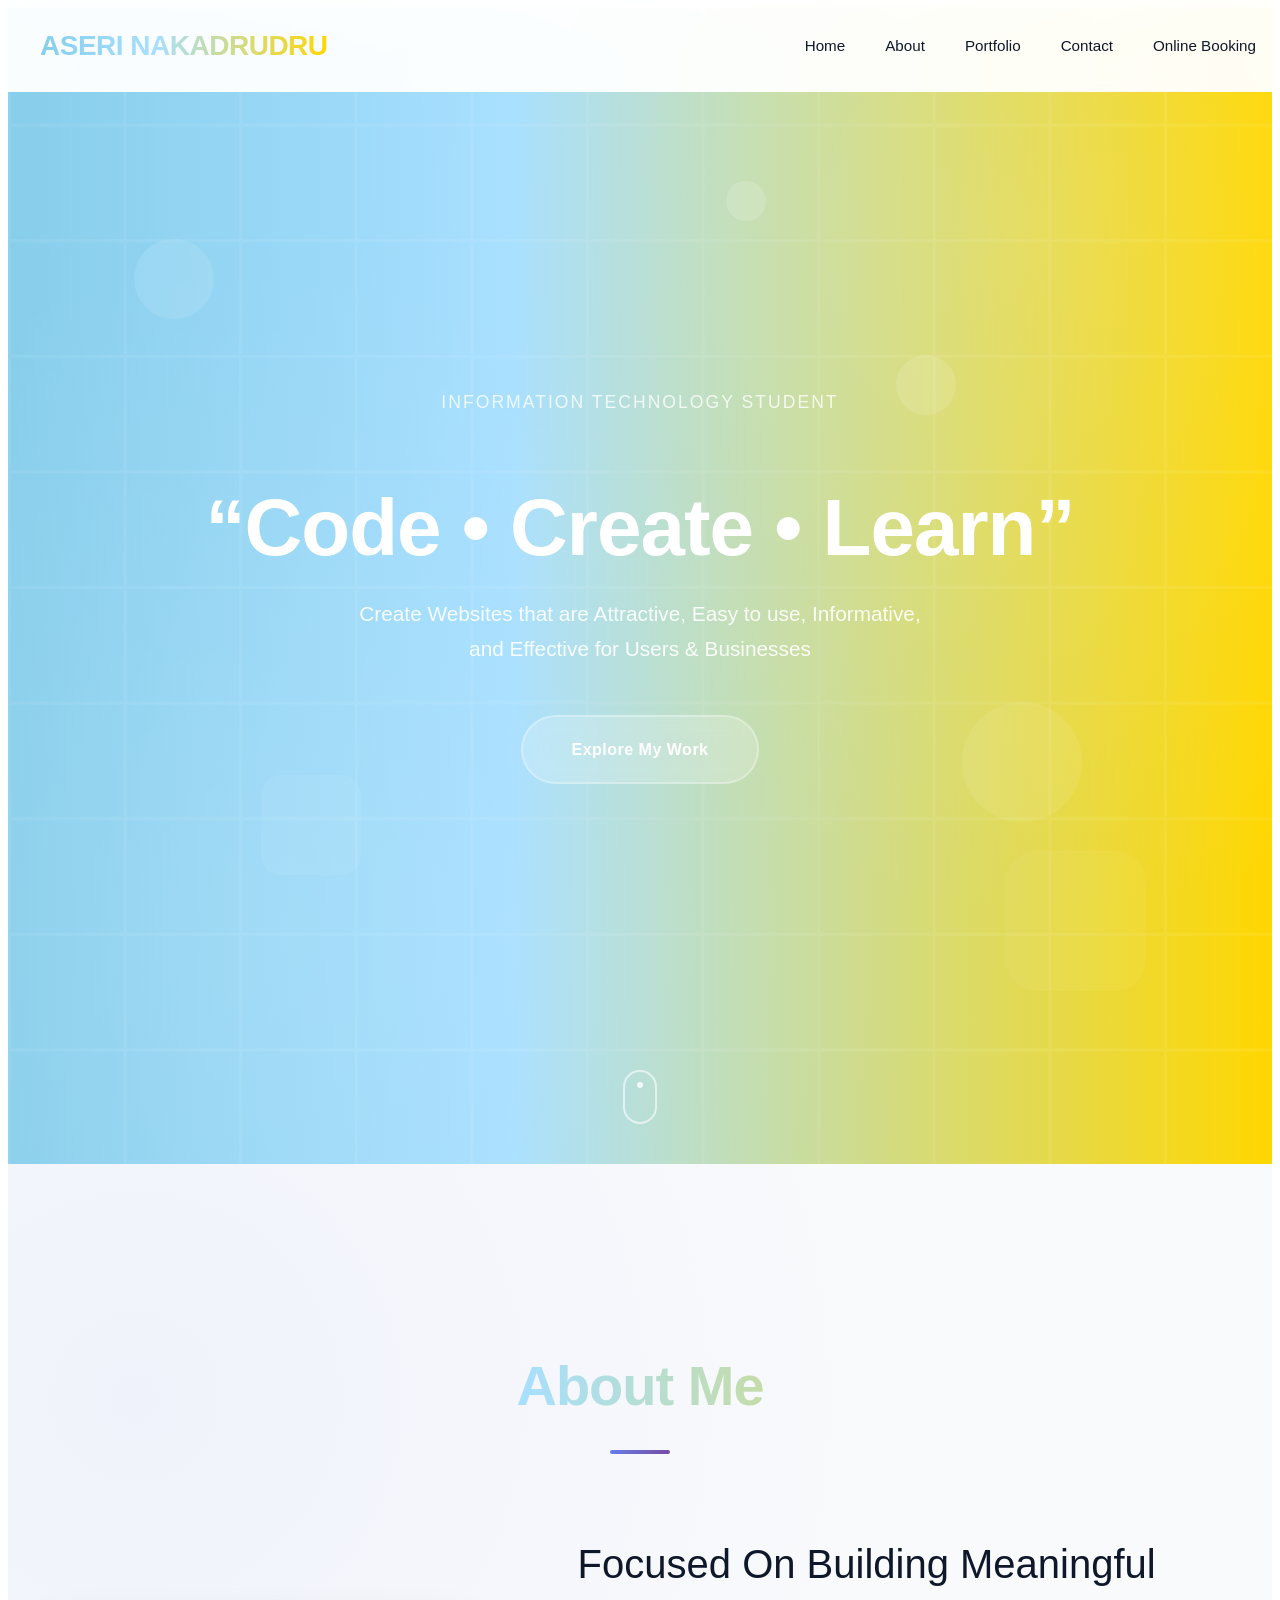
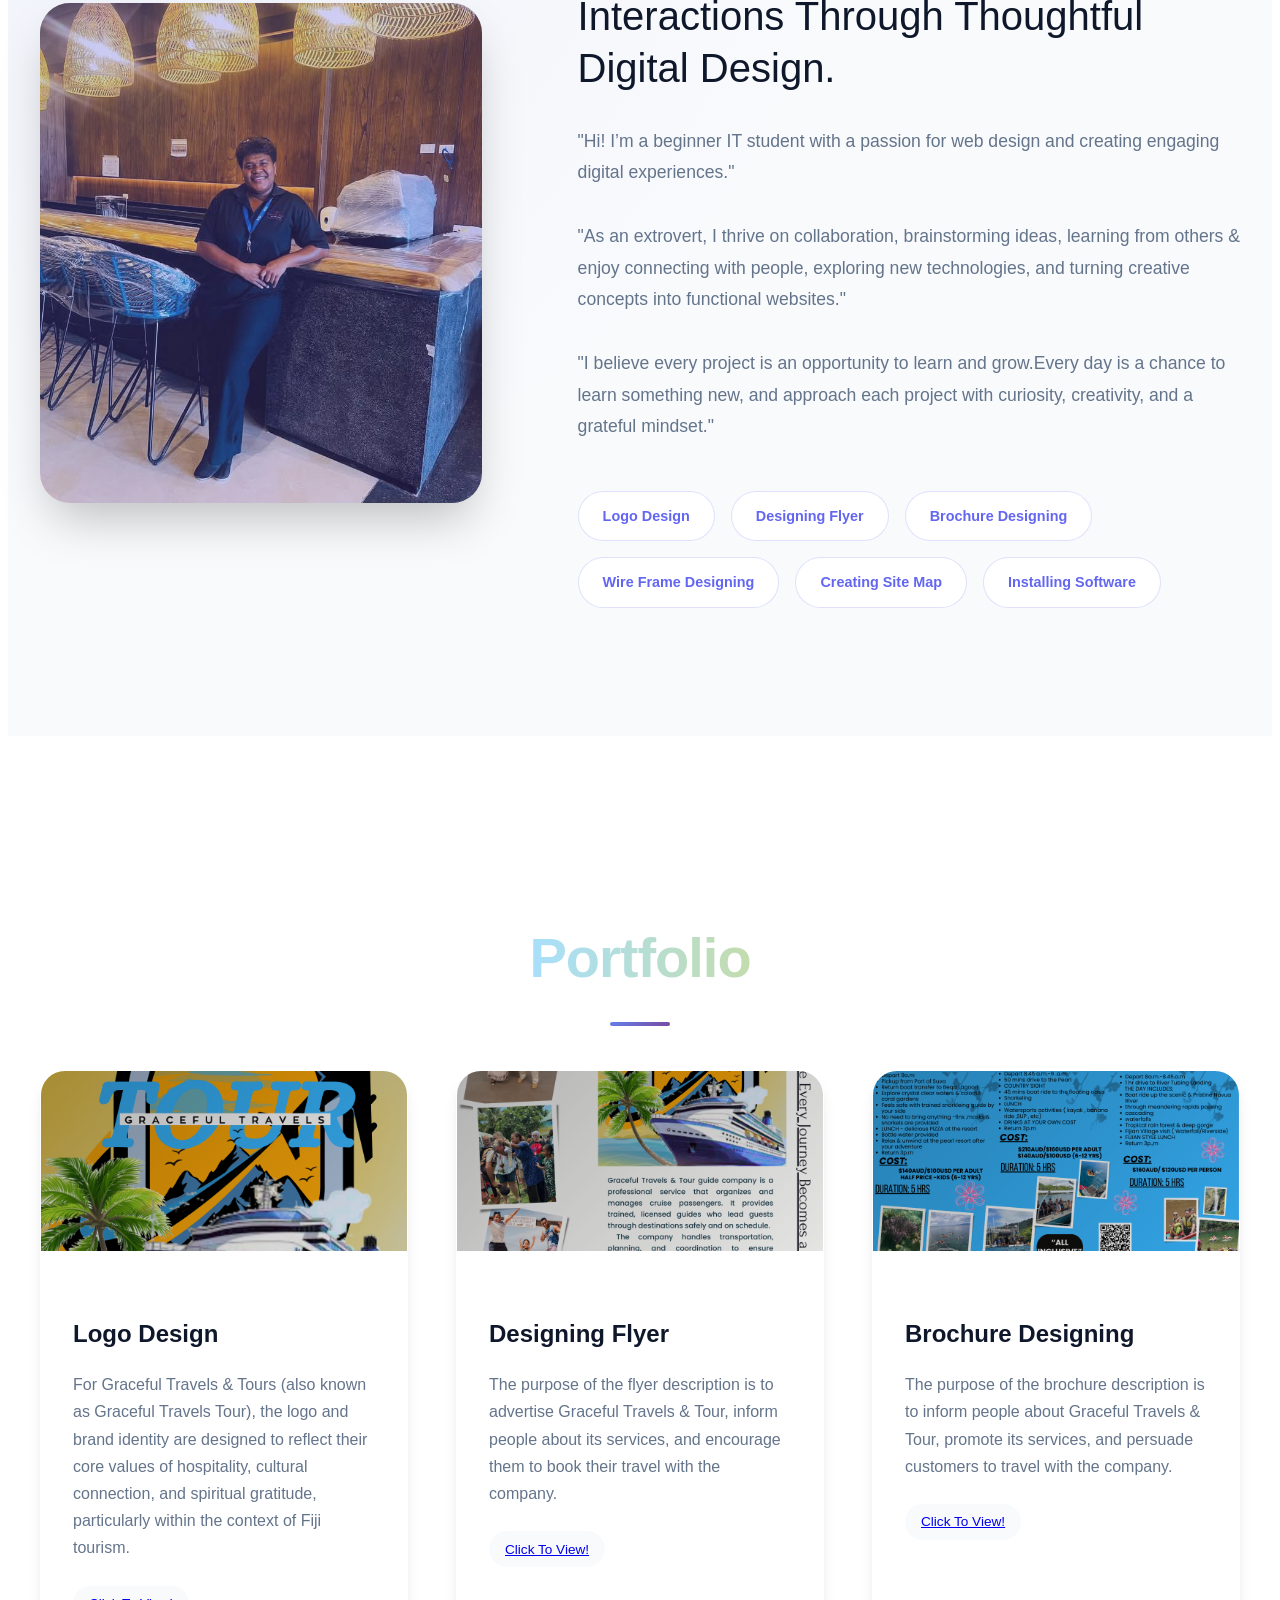
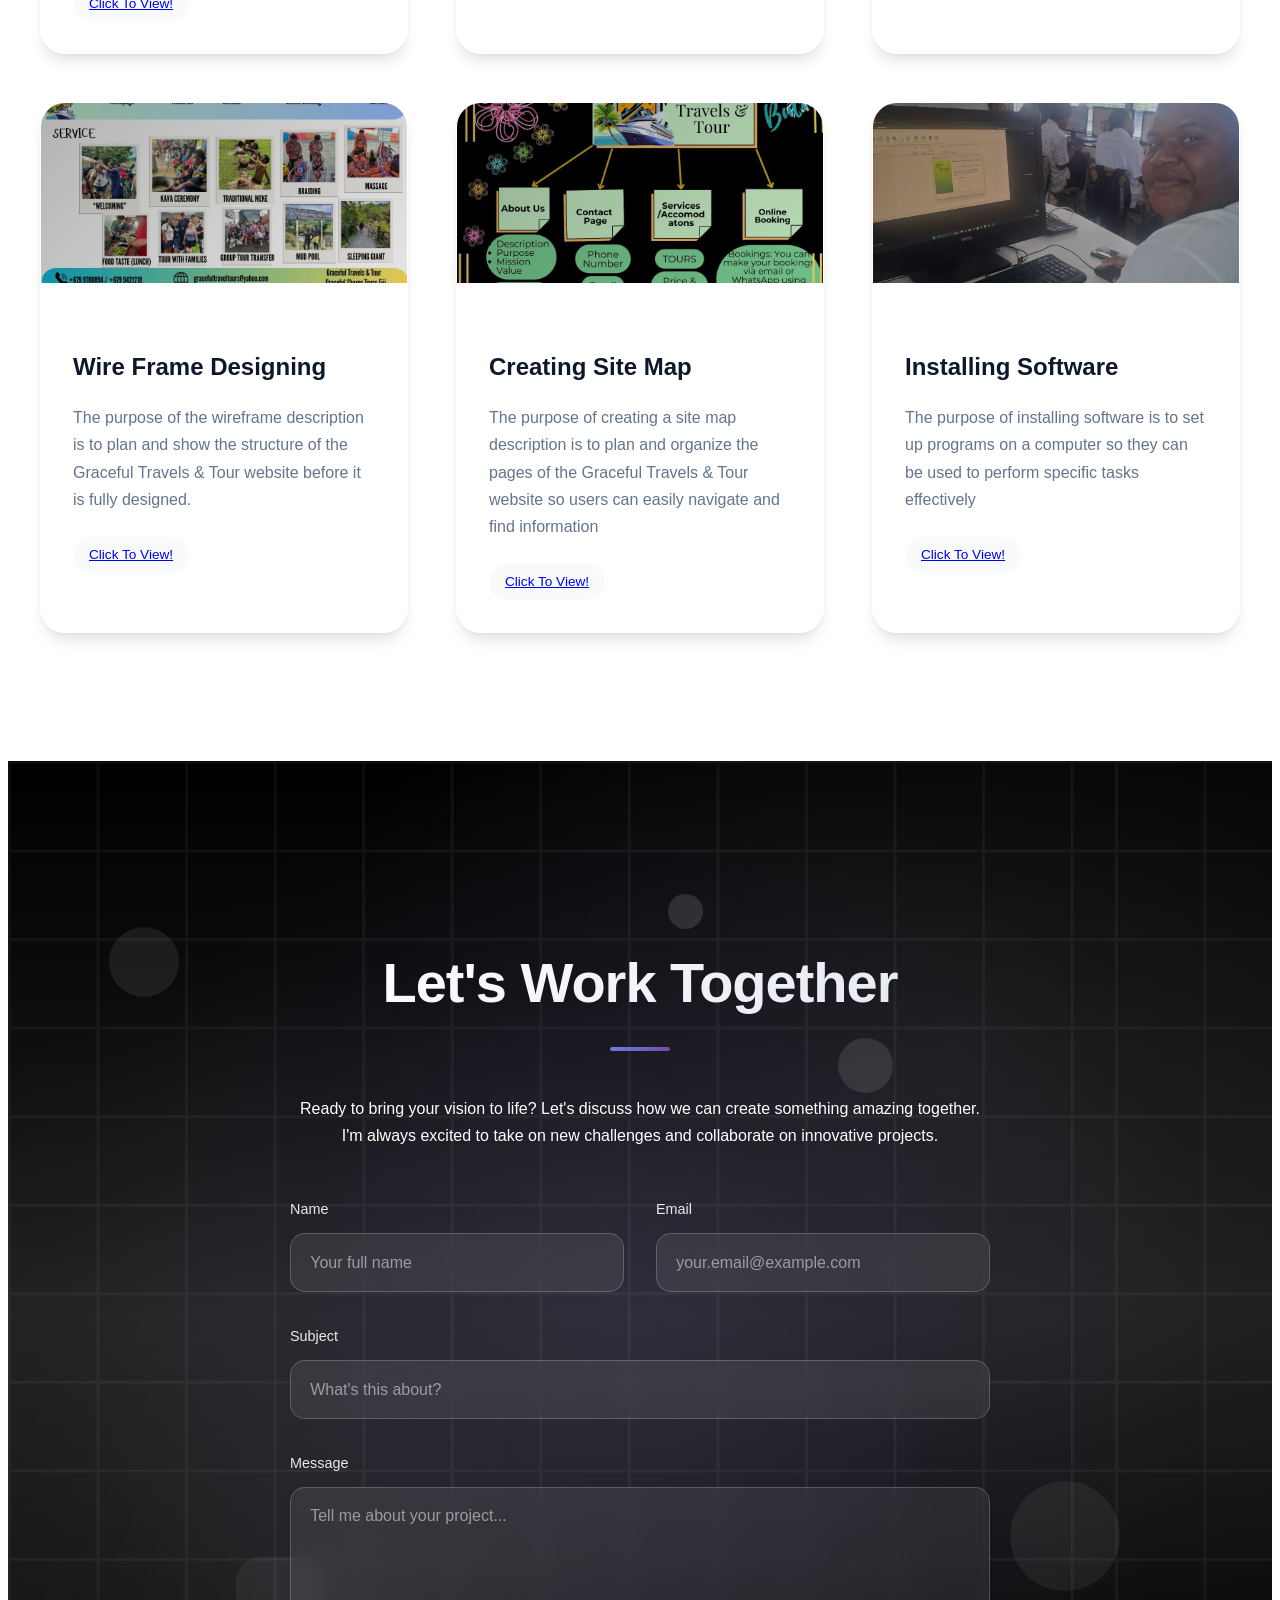
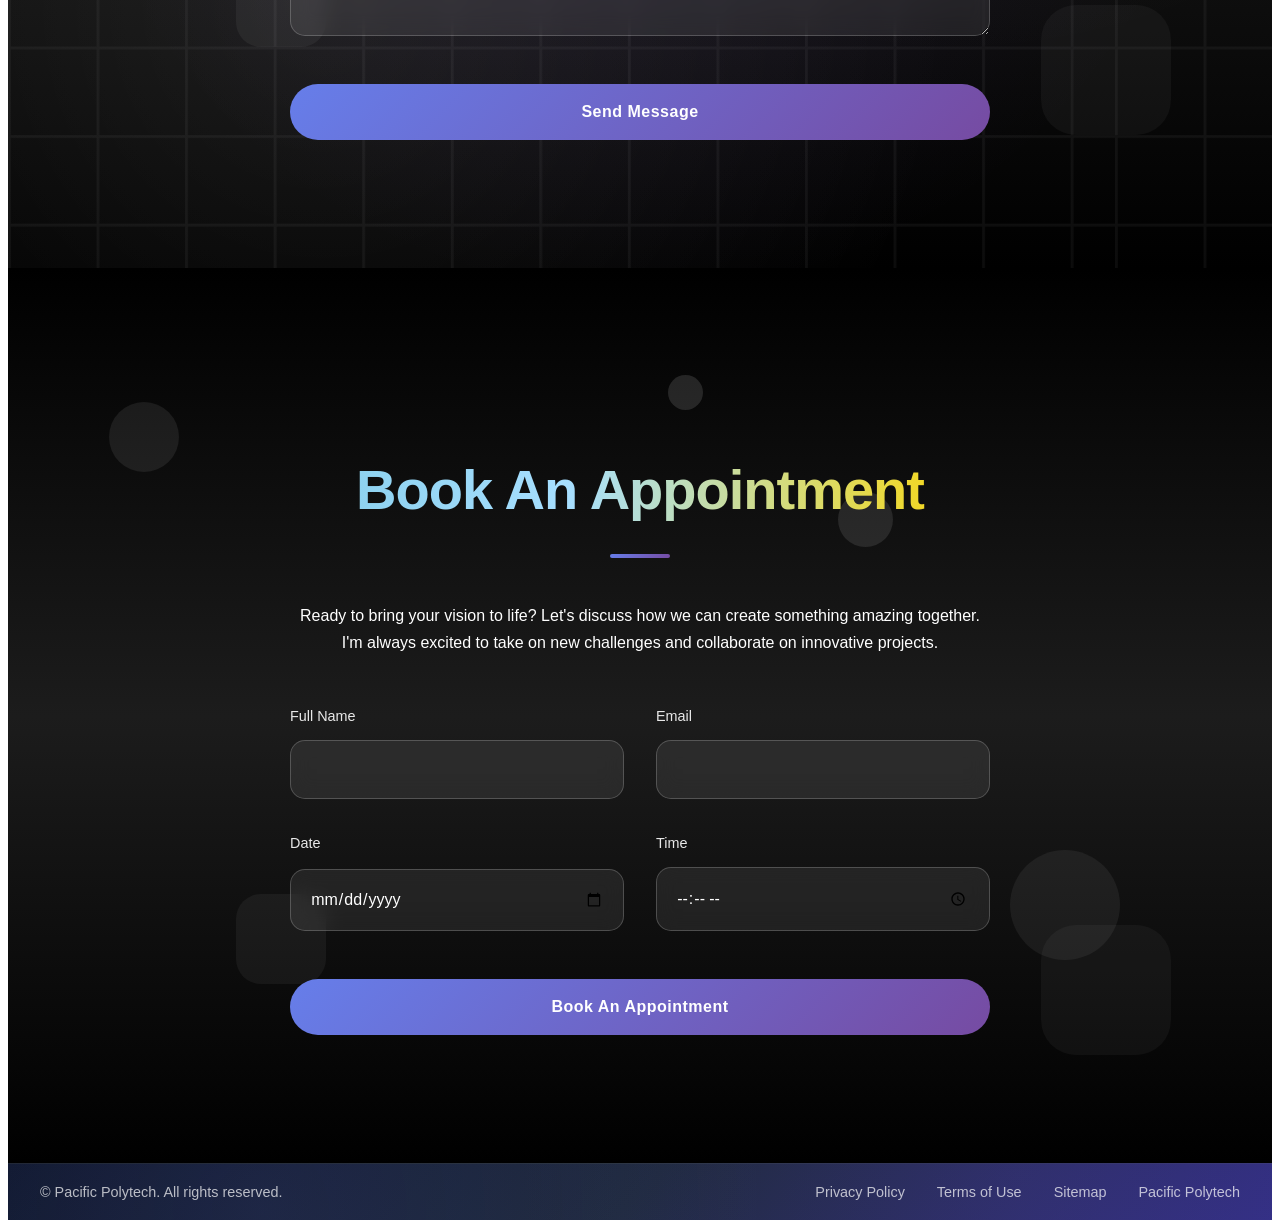
==== commit c9098476: "Update index.html" ====
--- a/index.html
+++ b/index.html
@@ -119,7 +119,7 @@
                         <p>The purpose of the brochure description is to inform people about Graceful Travels & Tour, promote its services, and persuade customers to travel with the company.</p>
                         <div class="portfolio-tech">
                             <span class="tech-tag"><a href="Brochure.htm">Click To View!</a></span>
-                            <
+                            
                         </div>
                     </div>
                 </div>
@@ -268,4 +268,4 @@
 <script src="pp-personal-javascripts.js"></script>
 
 </body>
-</html>+</html>
